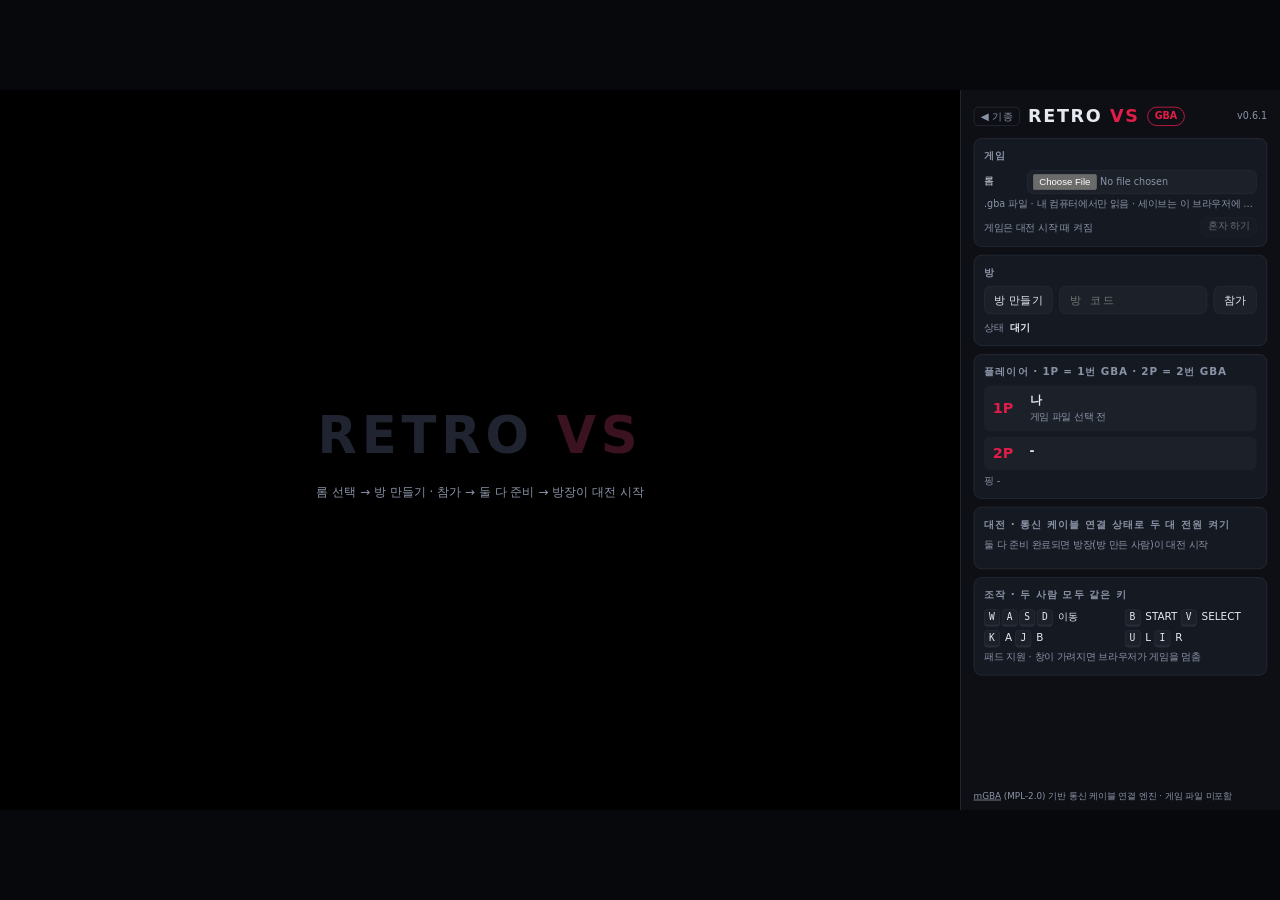
==== gba.html @ dc478307 "배포: retro-vs-dev@2d2f5ec" ====
<!doctype html>
<html lang="ko">
  <head>
    <meta charset="UTF-8" />
    <meta name="viewport" content="width=device-width, initial-scale=1, maximum-scale=1, user-scalable=no, viewport-fit=cover" />
    <title>RETRO VS · GBA</title>
    <link rel="manifest" href="./manifest.webmanifest" />
    <meta name="theme-color" content="#07080b" />
    <link rel="icon" href="./icons/icon-192.png" />
    <link rel="apple-touch-icon" href="./icons/apple-touch-icon.png" />
    <meta name="mobile-web-app-capable" content="yes" />
    <meta name="apple-mobile-web-app-capable" content="yes" />
    <meta name="apple-mobile-web-app-status-bar-style" content="black-translucent" />
    <meta name="apple-mobile-web-app-title" content="RETRO VS" />
    <script type="module" crossorigin src="./assets/gba-DiXmWaNt.js"></script>
    <link rel="modulepreload" crossorigin href="./assets/pwa-D_nq6akl.js">
    <link rel="modulepreload" crossorigin href="./assets/net-CptRgsG0.js">
    <link rel="stylesheet" crossorigin href="./assets/pwa-XRaICWxs.css">
  </head>
  <body>
    <div id="app">
      <section id="screen">
        <canvas id="gbaCanvas" width="240" height="160"></canvas>
        <div id="placeholder">
          <div class="big">RETRO <b>VS</b></div>
          <div>롬 선택 → 방 만들기 · 참가 → 둘 다 준비 → 방장이 대전 시작</div>
        </div>
        <div id="waitMsg" hidden>대전 시작 기다리는 중 · 방장이 대전 시작</div>
        <div id="stall" hidden>상대 입력 기다리는 중</div>
      </section>

      <aside id="side">
        <header class="brand">
          <a class="back" href="./">◀ 기종</a>
          <h1>RETRO <b>VS</b></h1>
          <span class="sys">GBA</span>
          <span class="ver" id="ver"></span>
        </header>

        <div class="card c-game">
          <h2>게임</h2>
          <label class="file">
            <span>롬</span>
            <input type="file" id="rom" accept=".gba,.agb,.bin" />
          </label>
          <div class="hint" id="romInfo">.gba 파일 · 내 컴퓨터에서만 읽음 · 세이브는 이 브라우저에 보관</div>
          <div class="row solo-row"><span class="hint grow">게임은 대전 시작 때 켜짐</span><button id="solo" class="small" disabled>혼자 하기</button></div>
        </div>

        <div class="card c-room">
          <h2>방</h2>
          <div class="row">
            <button id="host">방 만들기</button>
            <input id="code" class="grow" placeholder="방 코드" maxlength="5" autocomplete="off" spellcheck="false" />
            <button id="join">참가</button>
          </div>
          <div class="room" id="roomBox" hidden>방 코드 <b id="roomCode"></b><button id="copy" class="small">복사</button></div>
          <div class="status"><span>상태</span><b id="status">대기</b></div>
        </div>

        <div class="card c-players">
          <h2>플레이어 · 1P = 1번 GBA · 2P = 2번 GBA</h2>
          <div class="pcard" id="p1"><span class="slot">1P</span><span class="who">-</span><span class="tag"></span><span class="state"></span></div>
          <div class="pcard" id="p2"><span class="slot">2P</span><span class="who">-</span><span class="tag"></span><span class="state"></span></div>
          <div class="ping">핑 <span id="ping">-</span></div>
        </div>

        <div class="card c-match">
          <h2>대전 · 통신 케이블 연결 상태로 두 대 전원 켜기</h2>
          <div class="row host-only" hidden>
            <select id="delay" class="grow">
              <option value="0" selected>입력 딜레이 자동 (핑 기준)</option>
              <option value="1">입력 딜레이 1프레임</option>
              <option value="2">입력 딜레이 2프레임</option>
              <option value="3">입력 딜레이 3프레임</option>
              <option value="4">입력 딜레이 4프레임</option>
              <option value="6">입력 딜레이 6프레임</option>
              <option value="8">입력 딜레이 8프레임</option>
            </select>
            <button id="swap" class="small">자리 바꾸기</button>
          </div>
          <div class="hint not-host">둘 다 준비 완료되면 방장(방 만든 사람)이 대전 시작</div>
          <div class="row">
            <button id="ready" class="grow" hidden>준비</button>
            <button id="start" class="primary grow host-only" hidden disabled>대전 시작</button>
            <button id="end" class="grow" hidden>대전 종료</button>
            <button id="leave" hidden>나가기</button>
          </div>
        </div>

        <div class="card keys">
          <h2>조작 · 두 사람 모두 같은 키</h2>
          <div class="grid">
            <div><kbd>W</kbd><kbd>A</kbd><kbd>S</kbd><kbd>D</kbd> 이동</div>
            <div><kbd>B</kbd> START <kbd>V</kbd> SELECT</div>
            <div><kbd>K</kbd> A <kbd>J</kbd> B</div>
            <div><kbd>U</kbd> L <kbd>I</kbd> R</div>
          </div>
          <div class="hint">패드 지원 · 창이 가려지면 브라우저가 게임을 멈춤</div>
        </div>

        <footer>
          <a href="https://github.com/mgba-emu/mgba" target="_blank" rel="noopener">mGBA</a> (MPL-2.0) 기반 통신 케이블 연결 엔진 · 게임 파일 미포함
        </footer>
      </aside>
    </div>
  </body>
</html>
---- assets/pwa-XRaICWxs.css ----
:root{--bg: #07080b;--stage: #0d0f14;--panel: #151922;--panel2: #1b2029;--line: #262c38;--text: #e6e9ef;--dim: #8a93a6;--accent: #e11d48;--ok: #22c55e;--bad: #f97316;color-scheme:dark}*{box-sizing:border-box}[hidden]{display:none!important}html,body{margin:0;height:100%;overflow:hidden;background:var(--bg);overscroll-behavior:none}body{position:fixed;top:0;right:0;bottom:0;left:0}html,body,#app{touch-action:none;-webkit-user-select:none;user-select:none;-webkit-touch-callout:none;-webkit-tap-highlight-color:transparent}input,select,textarea{touch-action:manipulation;-webkit-user-select:text;user-select:text}body{color:var(--text);font:15px/1.45 system-ui,-apple-system,Segoe UI,Malgun Gothic,sans-serif}#app{position:fixed;left:0;top:0;width:1600px;height:900px;transform-origin:0 0;background:var(--stage);display:flex;overflow:hidden}#screen{position:relative;width:1200px;height:900px;flex:none;background:#000;display:flex;align-items:center;justify-content:center}#game{width:1200px;height:900px;display:none}body.playing #game{display:block}#gbaCanvas{display:none;width:1200px;height:800px;image-rendering:pixelated;background:#000}body.playing #gbaCanvas{display:block}#placeholder{position:absolute;top:0;right:0;bottom:0;left:0;display:flex;flex-direction:column;align-items:center;justify-content:center;gap:14px;color:var(--dim);text-align:center}#placeholder .big{font-size:64px;font-weight:900;letter-spacing:6px;color:#1f2430}#placeholder .big b{color:#3a1220}body.playing #placeholder{display:none}#waitMsg{position:absolute;top:0;right:0;bottom:0;left:0;display:flex;align-items:center;justify-content:center;background:#000000b3;font-size:22px;color:var(--text);z-index:9}.solo-row{margin-top:10px}#stall{position:absolute;top:18px;left:50%;transform:translate(-50%);background:#000000c7;padding:8px 16px;border-radius:8px;z-index:10}#side{width:400px;height:900px;flex:none;padding:16px 16px 10px;display:flex;flex-direction:column;gap:10px;border-left:1px solid var(--line)}.brand{display:flex;align-items:center;gap:10px;height:34px}.brand h1{margin:0;font-size:22px;letter-spacing:2px;font-weight:900}.brand h1 b{color:var(--accent)}.brand .sys{font-size:12px;font-weight:700;padding:2px 8px;border-radius:999px;border:1px solid var(--accent);color:var(--accent)}.brand .ver{color:var(--dim);font-size:12px;margin-left:auto}.back{color:var(--dim);text-decoration:none;font-size:13px;border:1px solid var(--line);border-radius:6px;padding:2px 8px}.back:hover{color:var(--text);border-color:var(--accent)}.card{background:var(--panel);border:1px solid var(--line);border-radius:10px;padding:12px}.card h2{margin:0 0 8px;font-size:13px;color:var(--dim);font-weight:700;letter-spacing:1px}.row{display:flex;gap:8px;align-items:center;margin-top:8px}.row:first-of-type{margin-top:0}.hint{color:var(--dim);font-size:12px;margin:4px 0 0;white-space:nowrap;overflow:hidden;text-overflow:ellipsis}.file{display:flex;align-items:center;gap:8px;margin-top:6px}.file>span{width:46px;flex:none;font-size:13px}.file input{min-width:0;flex:1;color:var(--dim);font-size:12px;padding:4px 6px}button,input,select{font:inherit;font-size:14px;color:var(--text);background:var(--panel2);border:1px solid var(--line);border-radius:8px;padding:6px 12px}button{cursor:pointer;white-space:nowrap}button:hover:not(:disabled){border-color:var(--accent)}button:disabled{opacity:.4;cursor:default}button.primary{background:var(--accent);border-color:var(--accent);font-weight:800}button.small{padding:2px 8px;font-size:12px}button.grow,.grow{flex:1}#code{width:110px;text-transform:uppercase;letter-spacing:3px}.room{margin-top:8px;padding:6px 10px;border:1px dashed var(--accent);border-radius:8px;display:flex;align-items:center;gap:8px}.room b{font-size:20px;letter-spacing:4px}.room button{margin-left:auto}.status{margin-top:8px;font-size:13px;color:var(--text)}.status span{color:var(--dim);margin-right:6px}.pcard{display:grid;grid-template-columns:36px 1fr auto;align-items:center;gap:2px 10px;padding:7px 10px;border-radius:8px;background:var(--panel2);border:1px solid transparent;margin-top:6px}.pcard:first-of-type{margin-top:0}.pcard.me{border-color:var(--accent)}.pcard .slot{grid-row:span 2;font-weight:900;font-size:18px;color:var(--accent)}.pcard .who{font-weight:700}.pcard .tag{font-size:11px;color:var(--dim);grid-row:span 2}.pcard .state{font-size:12px;color:var(--dim)}.ok{color:var(--ok)!important}.bad{color:var(--bad)!important}.ping{margin-top:6px;font-size:12px;color:var(--dim)}.keys .grid{display:grid;grid-template-columns:1fr 1fr;gap:4px 10px;font-size:13px}kbd{display:inline-block;min-width:20px;text-align:center;padding:0 5px;margin-right:2px;border:1px solid var(--line);border-bottom-width:3px;border-radius:5px;background:var(--panel2);font:12px/1.5 ui-monospace,monospace}#side footer{margin-top:auto;color:var(--dim);font-size:11px;line-height:1.4}#side footer a{color:var(--dim)}.home{flex-direction:column;align-items:center;justify-content:center;gap:48px}.home h1{margin:0;font-size:72px;letter-spacing:8px;font-weight:900}.home h1 b{color:var(--accent)}.home .sub{color:var(--dim);margin-top:-32px}.systems{display:flex;gap:40px}.system{width:420px;height:300px;border-radius:18px;background:var(--panel);border:2px solid var(--line);color:var(--text);text-decoration:none;display:flex;flex-direction:column;justify-content:flex-end;padding:28px;gap:8px;transition:border-color .15s,transform .15s}.system:hover{border-color:var(--accent);transform:translateY(-4px)}.system .name{font-size:40px;font-weight:900;letter-spacing:2px}.system .desc{color:var(--dim);font-size:15px}.system .badge{align-self:flex-start;margin-bottom:auto;font-size:13px;font-weight:700;color:var(--accent);border:1px solid var(--accent);border-radius:999px;padding:2px 10px}.install{display:flex;align-items:center;gap:14px;margin-top:-20px}.install button{font-size:18px;padding:10px 26px}.install .hint{font-size:14px;white-space:normal}.home footer{position:absolute;bottom:20px;color:var(--dim);font-size:12px}#touch{--edge: 26px;--dpad: clamp(130px, 40vh, 200px);--btn: clamp(58px, 17vh, 84px);display:none;position:fixed;top:0;right:0;bottom:0;left:0;z-index:50;pointer-events:none;touch-action:none;user-select:none;-webkit-user-select:none}body.touch.playing #touch{display:block}body.touch #screen{touch-action:none}#touch .t-btn{pointer-events:auto;touch-action:none;-webkit-tap-highlight-color:transparent}#touch .t-btn{background:#00000057;border:2px solid rgba(255,255,255,.6);box-shadow:0 0 0 1px #00000059}#touch .t-btn{display:flex;align-items:center;justify-content:center;color:#fff;font:800 calc(var(--btn) * .36)/1 system-ui,sans-serif;text-shadow:0 0 5px rgba(0,0,0,.9);border-radius:50%}#touch .t-btn.on{background:#e11d4899;border-color:#fff}#touch .t-stick{position:absolute;pointer-events:auto;touch-action:none;left:calc(env(safe-area-inset-left,0px) + var(--edge) - var(--dpad) * .12);bottom:calc(env(safe-area-inset-bottom,0px) + var(--edge) - var(--dpad) * .12);width:calc(var(--dpad) * 1.24);height:calc(var(--dpad) * 1.24);border-radius:50%}#touch .t-base{position:absolute;left:50%;top:50%;width:var(--dpad);height:var(--dpad);transform:translate(-50%,-50%);border-radius:50%;background:radial-gradient(circle,#0000002e,#00000061 70%);border:2px solid rgba(255,255,255,.55);box-shadow:0 0 0 1px #00000059,inset 0 0 18px #0006}#touch .t-knob{position:absolute;left:50%;top:50%;width:calc(var(--dpad) * .44);height:calc(var(--dpad) * .44);transform:translate(-50%,-50%);border-radius:50%;background:#ffffff47;border:2px solid rgba(255,255,255,.85);box-shadow:0 2px 10px #00000080}#touch .t-stick.held .t-knob{background:#fff6}#touch .t-stick.active .t-knob{background:#e11d48a6;border-color:#fff}#touch .t-face{position:absolute;right:calc(env(safe-area-inset-right,0px) + var(--edge));bottom:calc(env(safe-area-inset-bottom,0px) + var(--edge));display:grid;grid-template-columns:repeat(2,var(--btn));grid-auto-rows:var(--btn);gap:calc(var(--btn) * .22)}#touch .t-face .t-l,#touch .t-face .t-r{font-size:calc(var(--btn) * .32)}#touch .t-mid{position:absolute;left:50%;transform:translate(-50%);bottom:calc(env(safe-area-inset-bottom,0px) + 10px);display:flex;gap:14px}#touch .t-mid .t-btn{width:84px;height:30px;border-radius:15px;font-size:12px}#touch .t-full{position:absolute;left:50%;transform:translate(-50%);top:calc(env(safe-area-inset-top,0px) + 8px);width:40px;height:40px;border-radius:10px;font-size:20px}body.touch #side .keys,body.touch #side footer{display:none}body.touch #side .c-match{order:1}body.touch #side .c-players{order:2}@media (pointer: coarse) and (orientation: portrait){body:after{content:"가로 화면 권장 · 기기를 돌려 주세요";position:fixed;left:0;right:0;top:0;padding:10px;text-align:center;background:var(--accent);color:#fff;font-weight:700;z-index:100}}
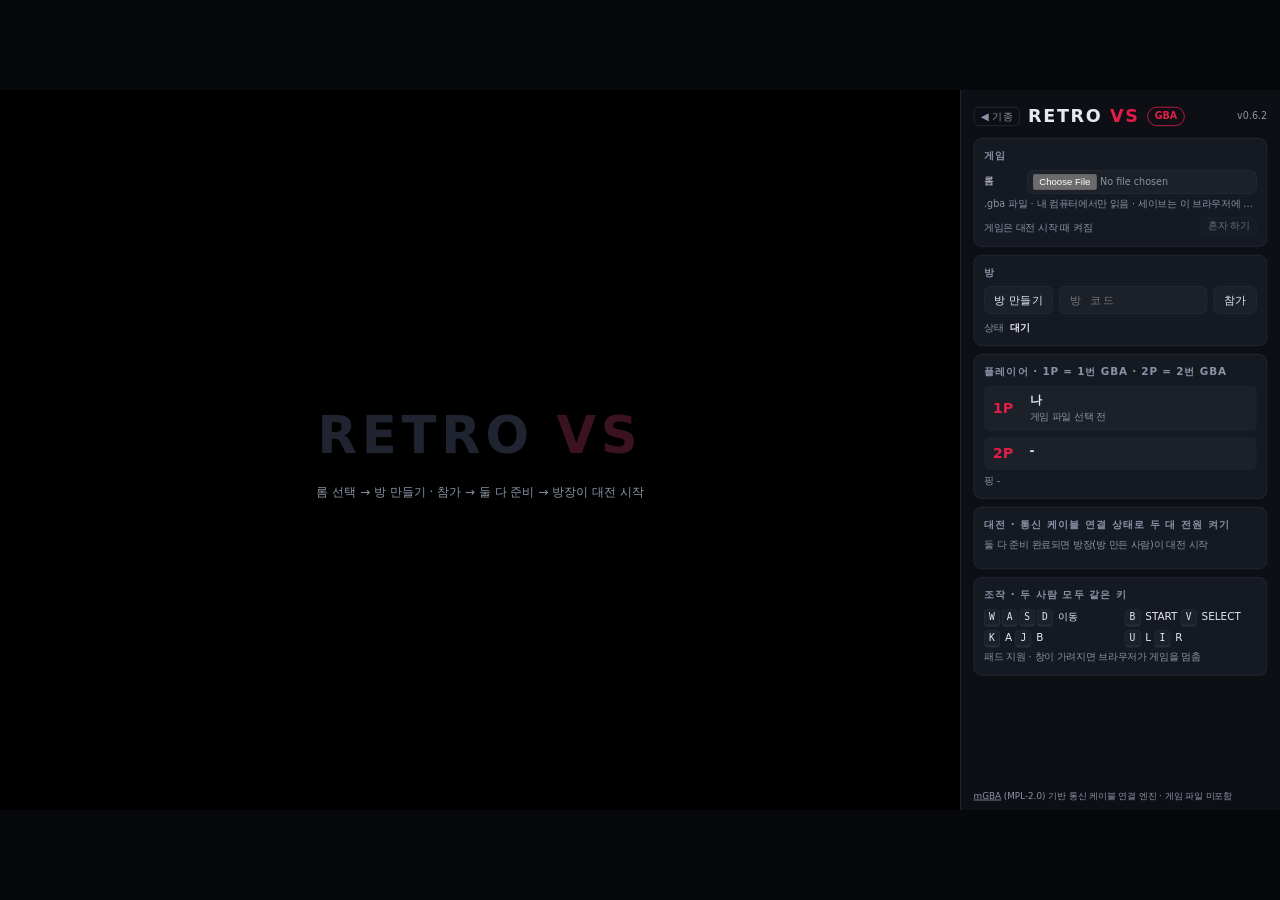
==== commit 1bf2ecc2: "배포: retro-vs-dev@62a5742" ====
--- a/gba.html
+++ b/gba.html
@@ -12,10 +12,10 @@
     <meta name="apple-mobile-web-app-capable" content="yes" />
     <meta name="apple-mobile-web-app-status-bar-style" content="black-translucent" />
     <meta name="apple-mobile-web-app-title" content="RETRO VS" />
-    <script type="module" crossorigin src="./assets/gba-DiXmWaNt.js"></script>
-    <link rel="modulepreload" crossorigin href="./assets/pwa-D_nq6akl.js">
-    <link rel="modulepreload" crossorigin href="./assets/net-CptRgsG0.js">
-    <link rel="stylesheet" crossorigin href="./assets/pwa-XRaICWxs.css">
+    <script type="module" crossorigin src="./assets/gba-D7qm5ugs.js"></script>
+    <link rel="modulepreload" crossorigin href="./assets/pwa-C8vb3gSu.js">
+    <link rel="modulepreload" crossorigin href="./assets/touch-D-RDhGGg.js">
+    <link rel="stylesheet" crossorigin href="./assets/pwa-D67jFBH9.css">
   </head>
   <body>
     <div id="app">
--- a/assets/pwa-D67jFBH9.css
+++ b/assets/pwa-D67jFBH9.css
@@ -0,0 +1 @@
+:root{--bg: #07080b;--stage: #0d0f14;--panel: #151922;--panel2: #1b2029;--line: #262c38;--text: #e6e9ef;--dim: #8a93a6;--accent: #e11d48;--ok: #22c55e;--bad: #f97316;color-scheme:dark}*{box-sizing:border-box}[hidden]{display:none!important}html,body{margin:0;height:100%;overflow:hidden;background:var(--bg);overscroll-behavior:none}body{position:fixed;top:0;right:0;bottom:0;left:0}html,body,#app{touch-action:none;-webkit-user-select:none;user-select:none;-webkit-touch-callout:none;-webkit-tap-highlight-color:transparent}input,select,textarea{touch-action:manipulation;-webkit-user-select:text;user-select:text}body{color:var(--text);font:15px/1.45 system-ui,-apple-system,Segoe UI,Malgun Gothic,sans-serif}#app{position:fixed;left:0;top:0;width:1600px;height:900px;transform-origin:0 0;background:var(--stage);display:flex;overflow:hidden}#screen{position:relative;width:1200px;height:900px;flex:none;background:#000;display:flex;align-items:center;justify-content:center}#game{width:1200px;height:900px;display:none}body.playing #game{display:block}#gbaCanvas{display:none;width:1200px;height:800px;image-rendering:pixelated;background:#000}body.playing #gbaCanvas{display:block}#placeholder{position:absolute;top:0;right:0;bottom:0;left:0;display:flex;flex-direction:column;align-items:center;justify-content:center;gap:14px;color:var(--dim);text-align:center}#placeholder .big{font-size:64px;font-weight:900;letter-spacing:6px;color:#1f2430}#placeholder .big b{color:#3a1220}body.playing #placeholder{display:none}#waitMsg{position:absolute;top:0;right:0;bottom:0;left:0;display:flex;align-items:center;justify-content:center;background:#000000b3;font-size:22px;color:var(--text);z-index:9}.solo-row{margin-top:10px}#stall{position:absolute;top:18px;left:50%;transform:translate(-50%);background:#000000c7;padding:8px 16px;border-radius:8px;z-index:10}#side{width:400px;height:900px;flex:none;padding:16px 16px 10px;display:flex;flex-direction:column;gap:10px;border-left:1px solid var(--line)}.brand{display:flex;align-items:center;gap:10px;height:34px}.brand h1{margin:0;font-size:22px;letter-spacing:2px;font-weight:900}.brand h1 b{color:var(--accent)}.brand .sys{font-size:12px;font-weight:700;padding:2px 8px;border-radius:999px;border:1px solid var(--accent);color:var(--accent)}.brand .ver{color:var(--dim);font-size:12px;margin-left:auto}.back{color:var(--dim);text-decoration:none;font-size:13px;border:1px solid var(--line);border-radius:6px;padding:2px 8px}.back:hover{color:var(--text);border-color:var(--accent)}.card{background:var(--panel);border:1px solid var(--line);border-radius:10px;padding:12px}.card h2{margin:0 0 8px;font-size:13px;color:var(--dim);font-weight:700;letter-spacing:1px}.row{display:flex;gap:8px;align-items:center;margin-top:8px}.row:first-of-type{margin-top:0}.hint{color:var(--dim);font-size:12px;margin:4px 0 0;white-space:nowrap;overflow:hidden;text-overflow:ellipsis}.file{display:flex;align-items:center;gap:8px;margin-top:6px}.file>span{width:46px;flex:none;font-size:13px}.file input{min-width:0;flex:1;color:var(--dim);font-size:12px;padding:4px 6px}button,input,select{font:inherit;font-size:14px;color:var(--text);background:var(--panel2);border:1px solid var(--line);border-radius:8px;padding:6px 12px}button{cursor:pointer;white-space:nowrap}button:hover:not(:disabled){border-color:var(--accent)}button:disabled{opacity:.4;cursor:default}button.primary{background:var(--accent);border-color:var(--accent);font-weight:800}button.small{padding:2px 8px;font-size:12px}button.grow,.grow{flex:1}#code{width:110px;text-transform:uppercase;letter-spacing:3px}.room{margin-top:8px;padding:6px 10px;border:1px dashed var(--accent);border-radius:8px;display:flex;align-items:center;gap:8px}.room b{font-size:20px;letter-spacing:4px}.room button{margin-left:auto}.status{margin-top:8px;font-size:13px;color:var(--text)}.status span{color:var(--dim);margin-right:6px}.pcard{display:grid;grid-template-columns:36px 1fr auto;align-items:center;gap:2px 10px;padding:7px 10px;border-radius:8px;background:var(--panel2);border:1px solid transparent;margin-top:6px}.pcard:first-of-type{margin-top:0}.pcard.me{border-color:var(--accent)}.pcard .slot{grid-row:span 2;font-weight:900;font-size:18px;color:var(--accent)}.pcard .who{font-weight:700}.pcard .tag{font-size:11px;color:var(--dim);grid-row:span 2}.pcard .state{font-size:12px;color:var(--dim)}.ok{color:var(--ok)!important}.bad{color:var(--bad)!important}.ping{margin-top:6px;font-size:12px;color:var(--dim)}.keys .grid{display:grid;grid-template-columns:1fr 1fr;gap:4px 10px;font-size:13px}kbd{display:inline-block;min-width:20px;text-align:center;padding:0 5px;margin-right:2px;border:1px solid var(--line);border-bottom-width:3px;border-radius:5px;background:var(--panel2);font:12px/1.5 ui-monospace,monospace}#side footer{margin-top:auto;color:var(--dim);font-size:11px;line-height:1.4}#side footer a{color:var(--dim)}.home{flex-direction:column;align-items:center;justify-content:center;gap:48px}.home h1{margin:0;font-size:72px;letter-spacing:8px;font-weight:900}.home h1 b{color:var(--accent)}.home .sub{color:var(--dim);margin-top:-32px}.systems{display:flex;gap:40px}.system{width:420px;height:300px;border-radius:18px;background:var(--panel);border:2px solid var(--line);color:var(--text);text-decoration:none;display:flex;flex-direction:column;justify-content:flex-end;padding:28px;gap:8px;transition:border-color .15s,transform .15s}.system:hover{border-color:var(--accent);transform:translateY(-4px)}.system .name{font-size:40px;font-weight:900;letter-spacing:2px}.system .desc{color:var(--dim);font-size:15px}.system .badge{align-self:flex-start;margin-bottom:auto;font-size:13px;font-weight:700;color:var(--accent);border:1px solid var(--accent);border-radius:999px;padding:2px 10px}.install{display:flex;align-items:center;gap:14px;margin-top:-20px}.install button{font-size:18px;padding:10px 26px}.install .hint{font-size:14px;white-space:normal}.home footer{position:absolute;bottom:20px;color:var(--dim);font-size:12px}#touch{--edge: 26px;--dpad: clamp(130px, 40vh, 200px);--btn: clamp(58px, 17vh, 84px);display:none;position:fixed;top:0;right:0;bottom:0;left:0;z-index:50;pointer-events:none;touch-action:none;user-select:none;-webkit-user-select:none}body.touch.playing #touch{display:block}body.touch #screen{touch-action:none}#touch .t-btn{pointer-events:auto;touch-action:none;-webkit-tap-highlight-color:transparent}#touch .t-btn{background:#00000057;border:2px solid rgba(255,255,255,.6);box-shadow:0 0 0 1px #00000059}#touch .t-btn{display:flex;align-items:center;justify-content:center;color:#fff;font:800 calc(var(--btn) * .36)/1 system-ui,sans-serif;text-shadow:0 0 5px rgba(0,0,0,.9);border-radius:50%}#touch .t-btn{flex-direction:column;gap:2px}#touch .t-btn small{font-size:calc(var(--btn) * .16);font-weight:700;opacity:.9}#touch .t-mid .t-btn small{display:none}body.touch .ejs_virtualGamepad_parent,body.touch .ejs_virtualGamepad_open,body.touch .ejs_menu_bar,body.touch .ejs_context_menu{display:none!important}#touch .t-btn.on{background:#e11d4899;border-color:#fff}#touch .t-stick{position:absolute;pointer-events:auto;touch-action:none;left:calc(env(safe-area-inset-left,0px) + var(--edge) - var(--dpad) * .12);bottom:calc(env(safe-area-inset-bottom,0px) + var(--edge) - var(--dpad) * .12);width:calc(var(--dpad) * 1.24);height:calc(var(--dpad) * 1.24);border-radius:50%}#touch .t-base{position:absolute;left:50%;top:50%;width:var(--dpad);height:var(--dpad);transform:translate(-50%,-50%);border-radius:50%;background:radial-gradient(circle,#0000002e,#00000061 70%);border:2px solid rgba(255,255,255,.55);box-shadow:0 0 0 1px #00000059,inset 0 0 18px #0006}#touch .t-knob{position:absolute;left:50%;top:50%;width:calc(var(--dpad) * .44);height:calc(var(--dpad) * .44);transform:translate(-50%,-50%);border-radius:50%;background:#ffffff47;border:2px solid rgba(255,255,255,.85);box-shadow:0 2px 10px #00000080}#touch .t-stick.held .t-knob{background:#fff6}#touch .t-stick.active .t-knob{background:#e11d48a6;border-color:#fff}#touch .t-face{position:absolute;right:calc(env(safe-area-inset-right,0px) + var(--edge));bottom:calc(env(safe-area-inset-bottom,0px) + var(--edge));display:grid;grid-template-columns:repeat(2,var(--btn));grid-auto-rows:var(--btn);gap:calc(var(--btn) * .22)}#touch .t-face .t-l,#touch .t-face .t-r{font-size:calc(var(--btn) * .32)}#touch .t-mid{position:absolute;left:50%;transform:translate(-50%);bottom:calc(env(safe-area-inset-bottom,0px) + 10px);display:flex;gap:14px}#touch .t-mid .t-btn{width:84px;height:30px;border-radius:15px;font-size:12px}#touch .t-full{position:absolute;left:50%;transform:translate(-50%);top:calc(env(safe-area-inset-top,0px) + 8px);width:40px;height:40px;border-radius:10px;font-size:20px}body.touch #side .keys,body.touch #side footer{display:none}body.touch #side .c-match{order:1}body.touch #side .c-players{order:2}@media (pointer: coarse) and (orientation: portrait){body:after{content:"가로 화면 권장 · 기기를 돌려 주세요";position:fixed;left:0;right:0;top:0;padding:10px;text-align:center;background:var(--accent);color:#fff;font-weight:700;z-index:100}}
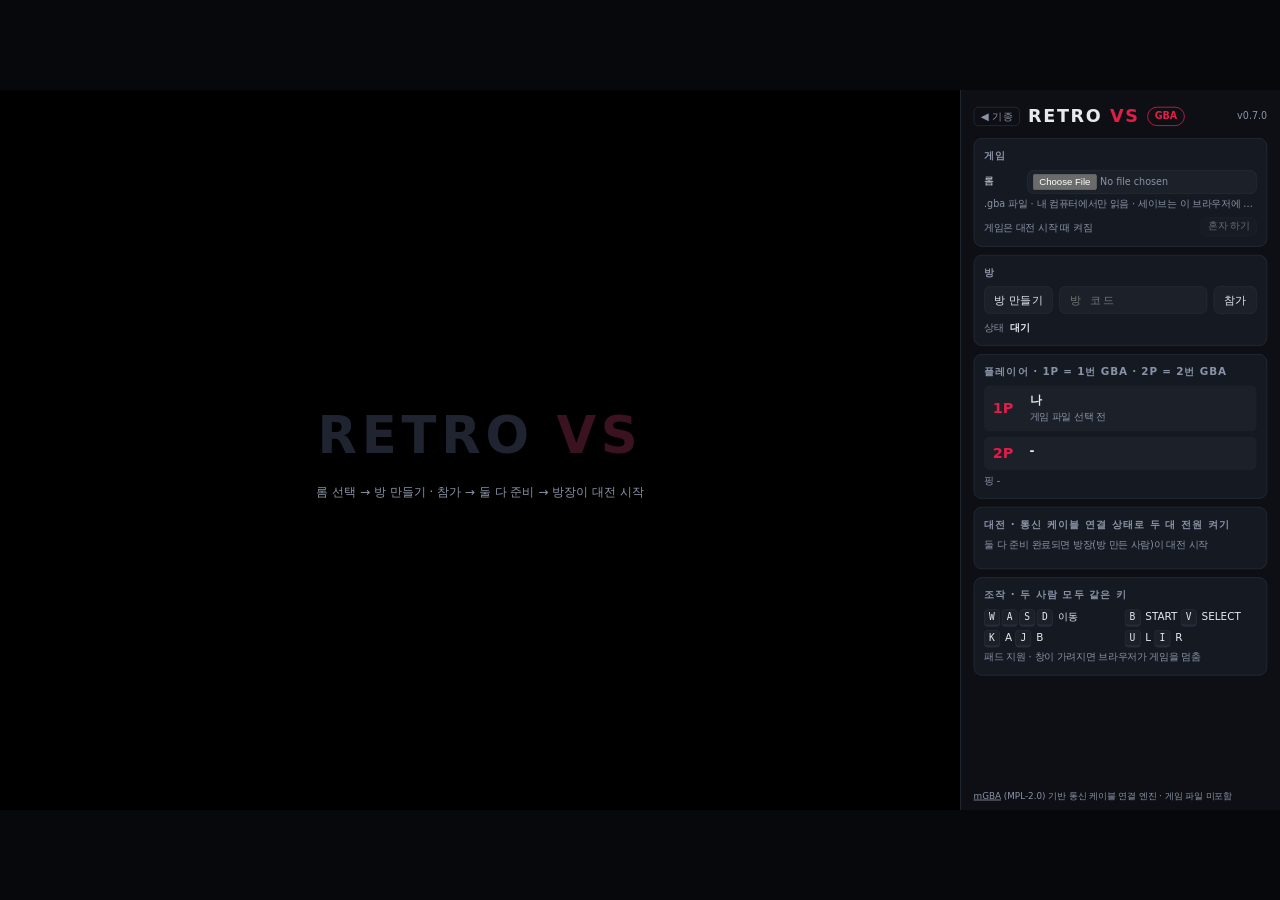
==== commit 62fbac84: "배포: retro-vs-dev@5e4fcbf" ====
--- a/gba.html
+++ b/gba.html
@@ -12,7 +12,7 @@
     <meta name="apple-mobile-web-app-capable" content="yes" />
     <meta name="apple-mobile-web-app-status-bar-style" content="black-translucent" />
     <meta name="apple-mobile-web-app-title" content="RETRO VS" />
-    <script type="module" crossorigin src="./assets/gba-D7qm5ugs.js"></script>
+    <script type="module" crossorigin src="./assets/gba-Bx4MWhqE.js"></script>
     <link rel="modulepreload" crossorigin href="./assets/pwa-C8vb3gSu.js">
     <link rel="modulepreload" crossorigin href="./assets/touch-D-RDhGGg.js">
     <link rel="stylesheet" crossorigin href="./assets/pwa-D67jFBH9.css">
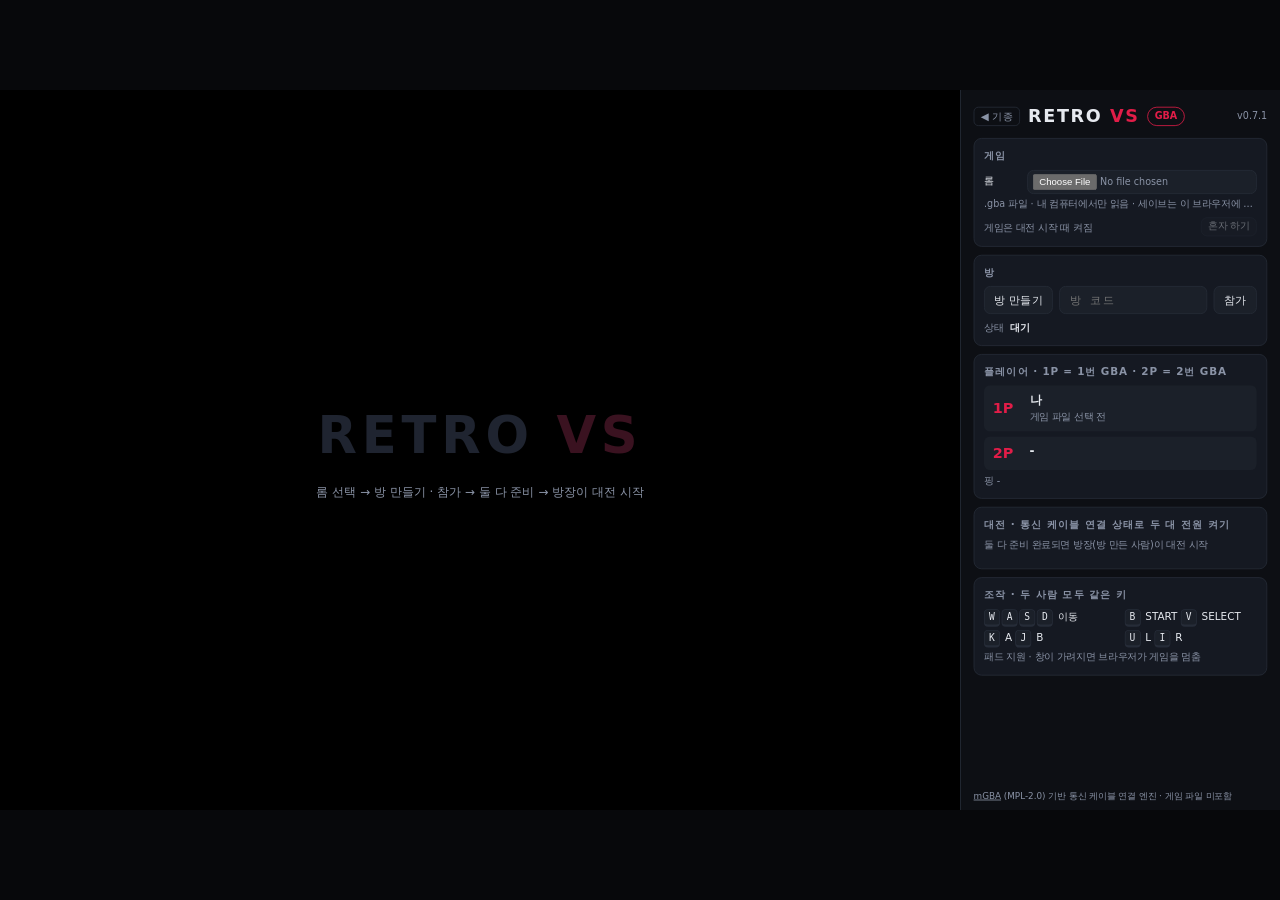
==== commit fd74fb69: "배포: retro-vs-dev@92f07a1" ====
--- a/gba.html
+++ b/gba.html
@@ -12,7 +12,7 @@
     <meta name="apple-mobile-web-app-capable" content="yes" />
     <meta name="apple-mobile-web-app-status-bar-style" content="black-translucent" />
     <meta name="apple-mobile-web-app-title" content="RETRO VS" />
-    <script type="module" crossorigin src="./assets/gba-Bx4MWhqE.js"></script>
+    <script type="module" crossorigin src="./assets/gba-DDssvbIN.js"></script>
     <link rel="modulepreload" crossorigin href="./assets/pwa-C8vb3gSu.js">
     <link rel="modulepreload" crossorigin href="./assets/touch-D-RDhGGg.js">
     <link rel="stylesheet" crossorigin href="./assets/pwa-D67jFBH9.css">
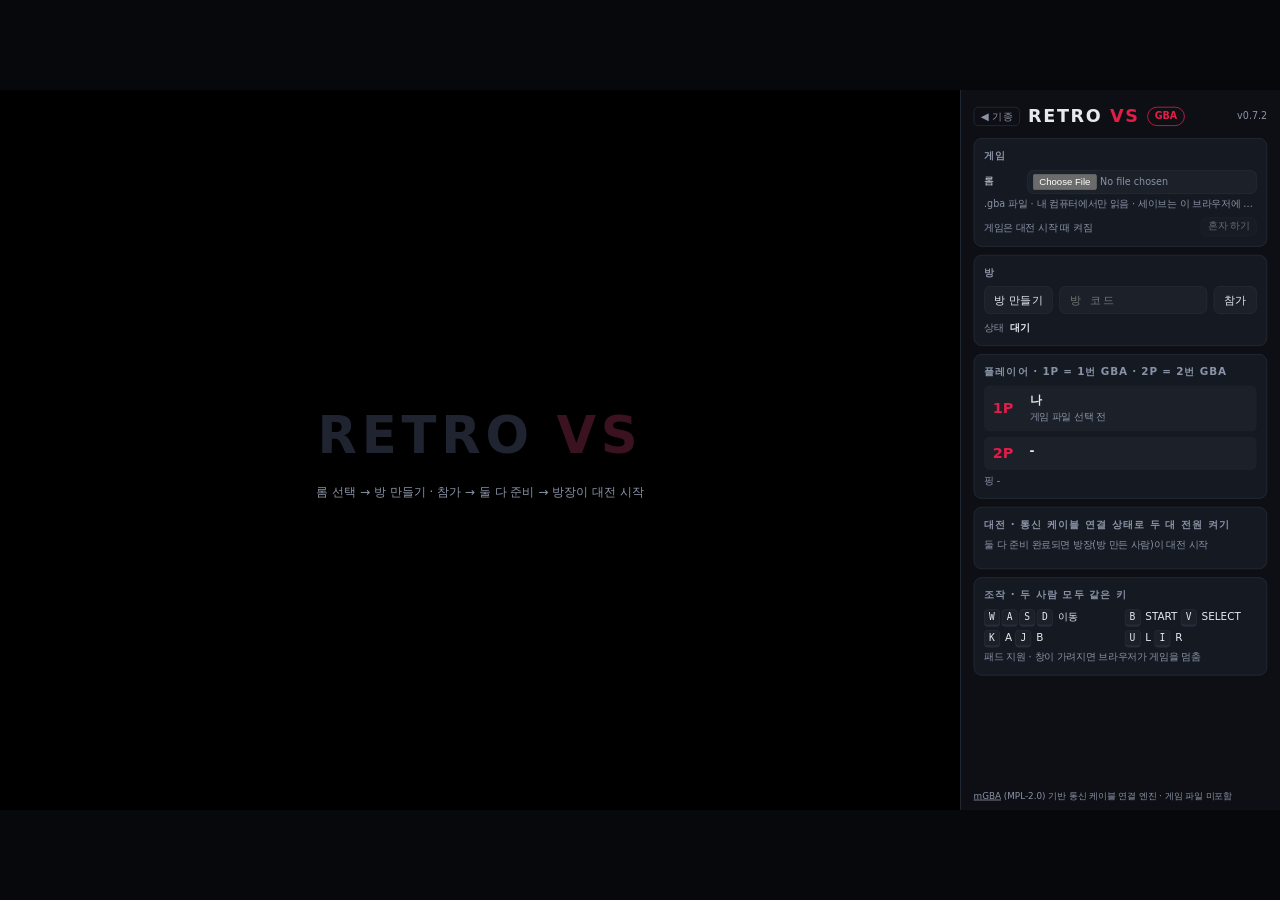
==== commit f8552461: "배포: retro-vs-dev@8ba08ed" ====
--- a/gba.html
+++ b/gba.html
@@ -12,7 +12,7 @@
     <meta name="apple-mobile-web-app-capable" content="yes" />
     <meta name="apple-mobile-web-app-status-bar-style" content="black-translucent" />
     <meta name="apple-mobile-web-app-title" content="RETRO VS" />
-    <script type="module" crossorigin src="./assets/gba-DDssvbIN.js"></script>
+    <script type="module" crossorigin src="./assets/gba-Dvg_r6xY.js"></script>
     <link rel="modulepreload" crossorigin href="./assets/pwa-C8vb3gSu.js">
     <link rel="modulepreload" crossorigin href="./assets/touch-D-RDhGGg.js">
     <link rel="stylesheet" crossorigin href="./assets/pwa-D67jFBH9.css">
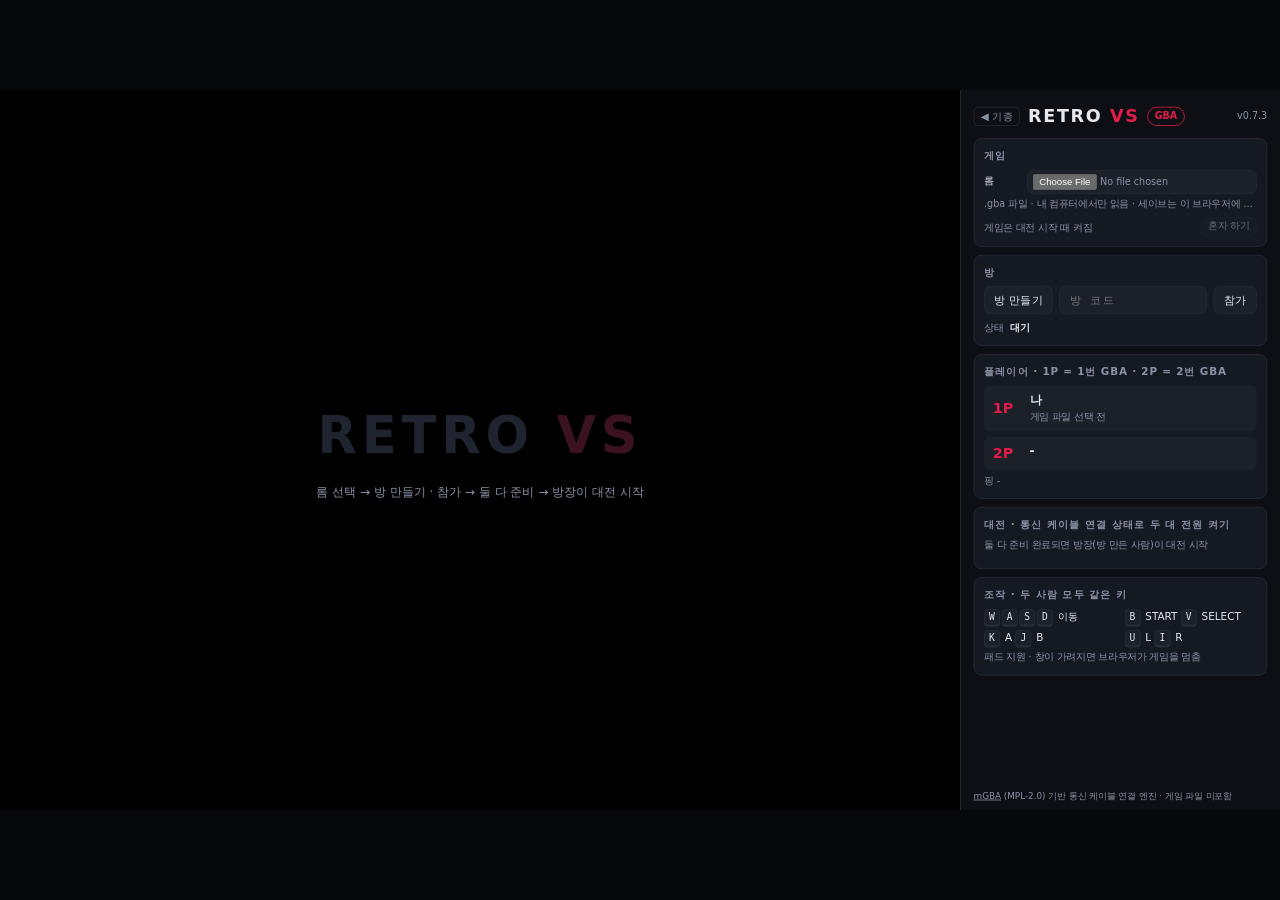
==== commit ceb7d7f7: "배포: retro-vs-dev@30be7ac" ====
--- a/gba.html
+++ b/gba.html
@@ -12,7 +12,7 @@
     <meta name="apple-mobile-web-app-capable" content="yes" />
     <meta name="apple-mobile-web-app-status-bar-style" content="black-translucent" />
     <meta name="apple-mobile-web-app-title" content="RETRO VS" />
-    <script type="module" crossorigin src="./assets/gba-Dvg_r6xY.js"></script>
+    <script type="module" crossorigin src="./assets/gba-BmyBwt6z.js"></script>
     <link rel="modulepreload" crossorigin href="./assets/pwa-C8vb3gSu.js">
     <link rel="modulepreload" crossorigin href="./assets/touch-D-RDhGGg.js">
     <link rel="stylesheet" crossorigin href="./assets/pwa-D67jFBH9.css">
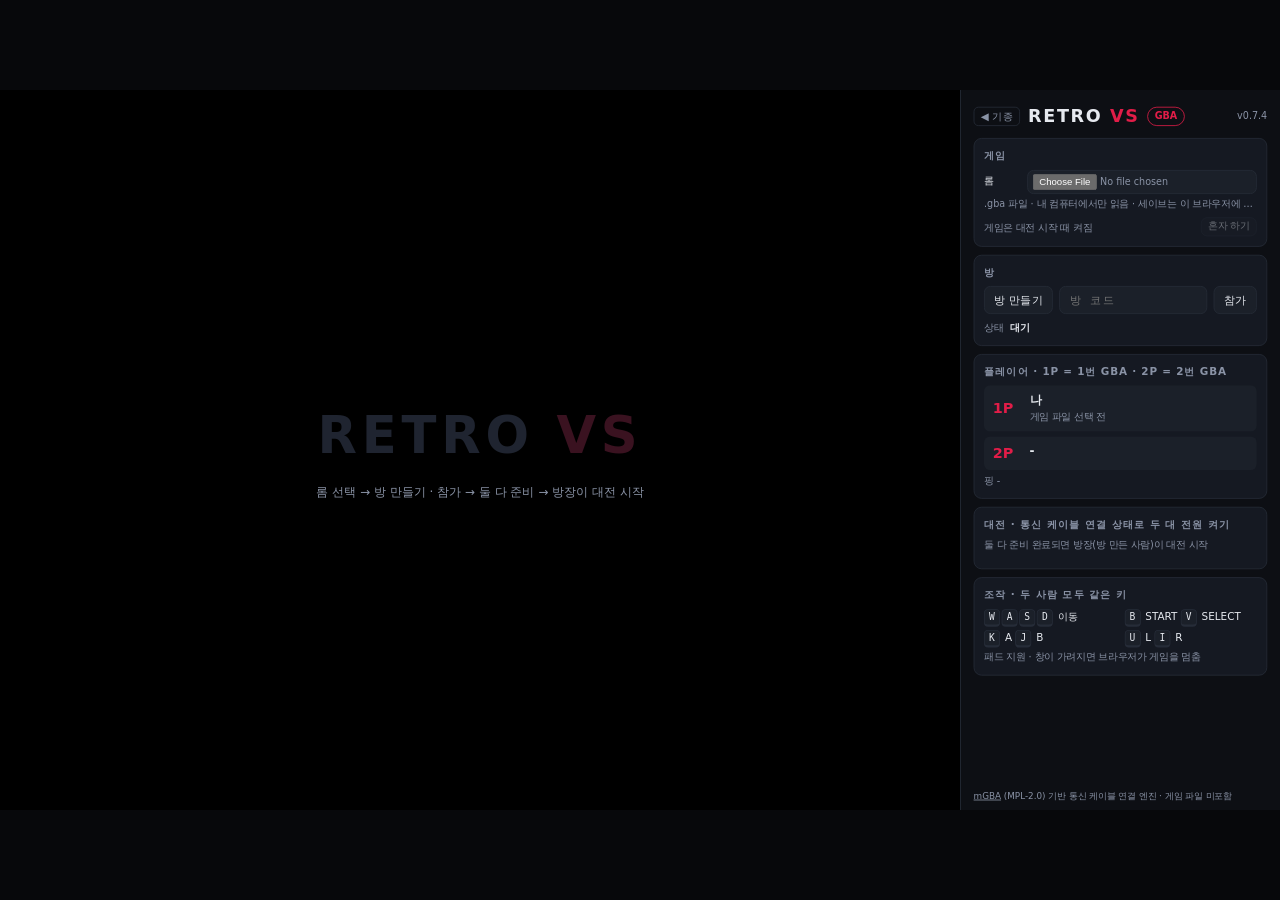
==== commit e4b4dbf2: "배포: retro-vs-dev@749b489" ====
--- a/gba.html
+++ b/gba.html
@@ -12,7 +12,7 @@
     <meta name="apple-mobile-web-app-capable" content="yes" />
     <meta name="apple-mobile-web-app-status-bar-style" content="black-translucent" />
     <meta name="apple-mobile-web-app-title" content="RETRO VS" />
-    <script type="module" crossorigin src="./assets/gba-BmyBwt6z.js"></script>
+    <script type="module" crossorigin src="./assets/gba-Bz_jROzT.js"></script>
     <link rel="modulepreload" crossorigin href="./assets/pwa-C8vb3gSu.js">
     <link rel="modulepreload" crossorigin href="./assets/touch-D-RDhGGg.js">
     <link rel="stylesheet" crossorigin href="./assets/pwa-D67jFBH9.css">
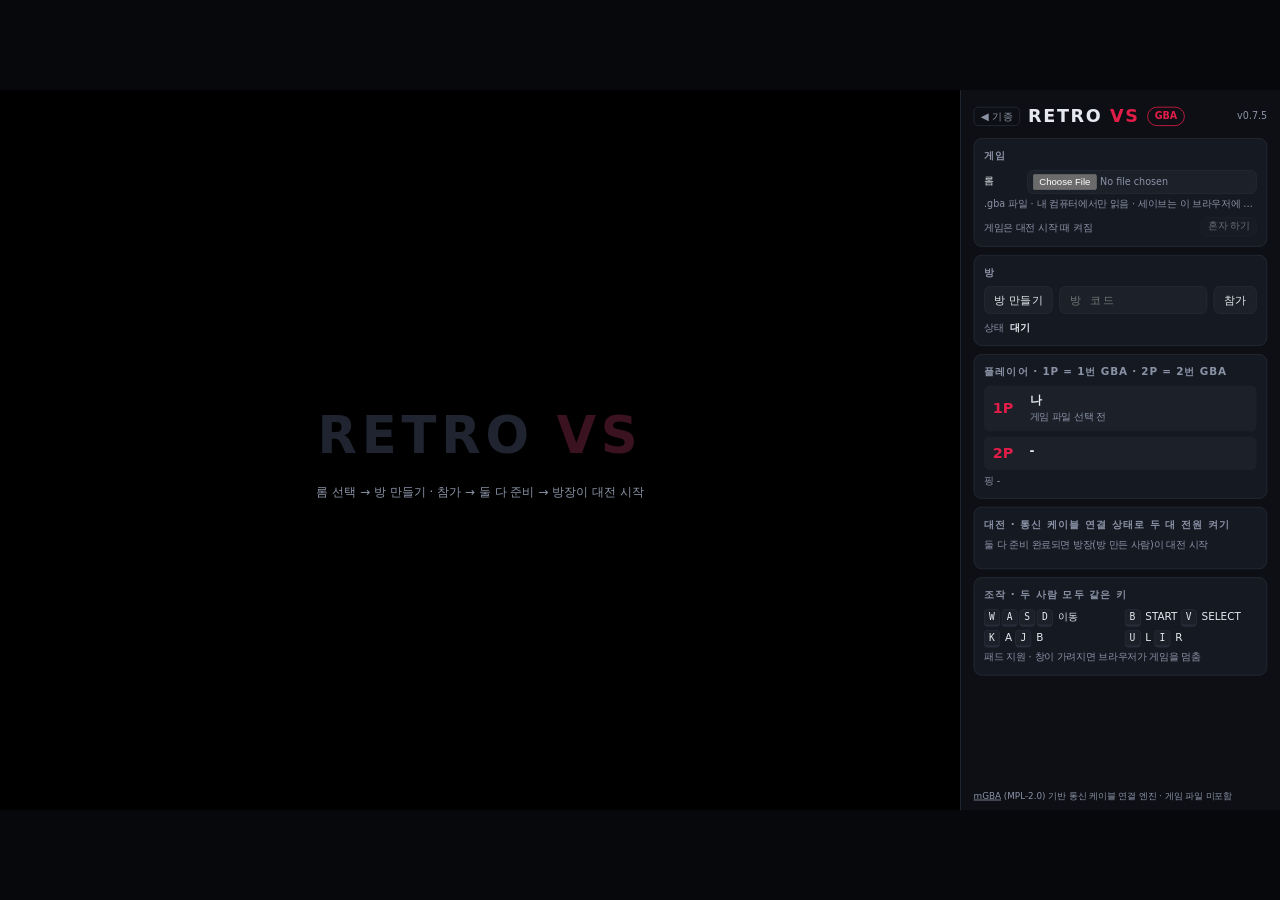
==== commit bf963075: "배포: retro-vs-dev@fc8c8a9" ====
--- a/gba.html
+++ b/gba.html
@@ -12,7 +12,7 @@
     <meta name="apple-mobile-web-app-capable" content="yes" />
     <meta name="apple-mobile-web-app-status-bar-style" content="black-translucent" />
     <meta name="apple-mobile-web-app-title" content="RETRO VS" />
-    <script type="module" crossorigin src="./assets/gba-Bz_jROzT.js"></script>
+    <script type="module" crossorigin src="./assets/gba-BAUeJfG6.js"></script>
     <link rel="modulepreload" crossorigin href="./assets/pwa-C8vb3gSu.js">
     <link rel="modulepreload" crossorigin href="./assets/touch-D-RDhGGg.js">
     <link rel="stylesheet" crossorigin href="./assets/pwa-D67jFBH9.css">
